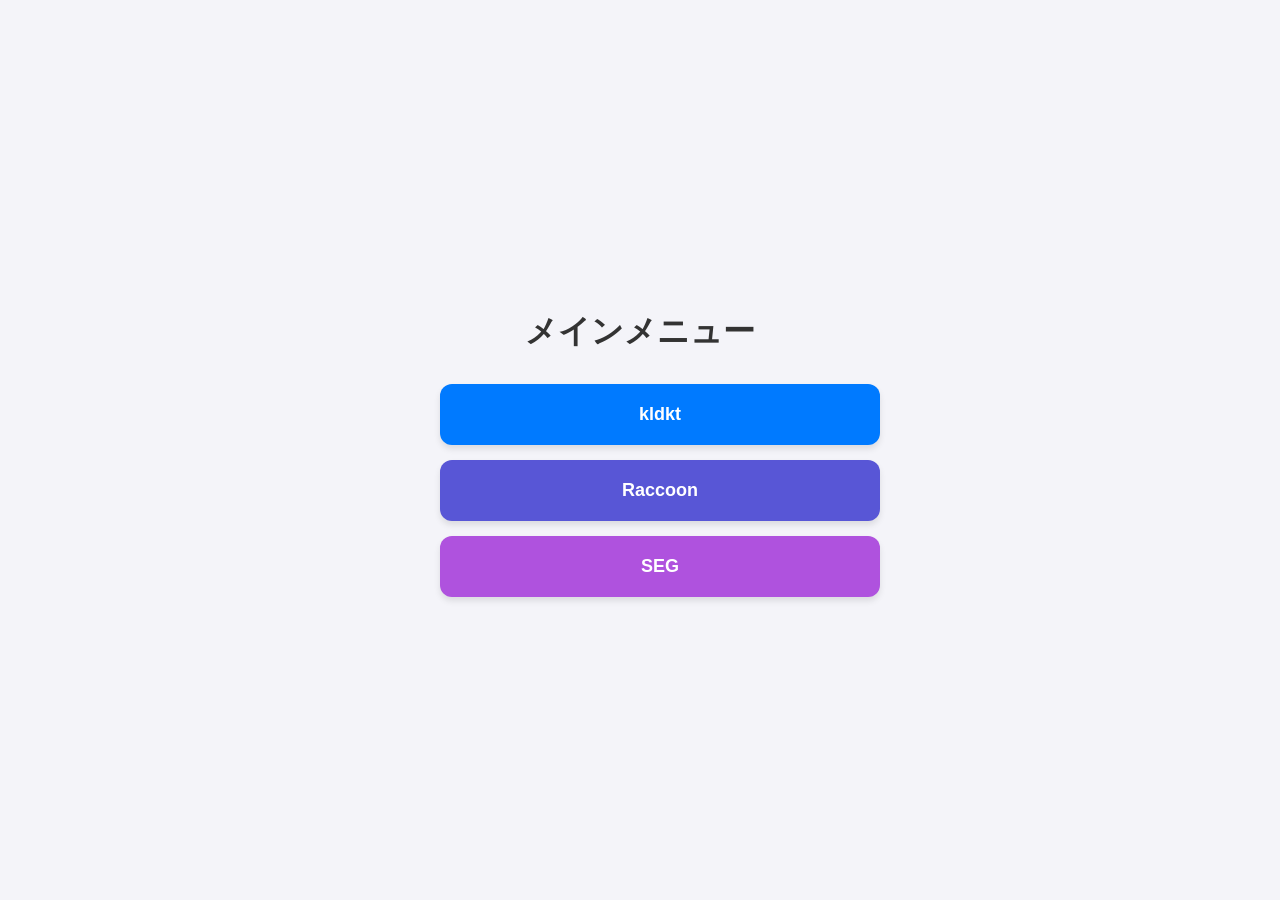
==== menu.html @ eb3f2127 "Create menu.html" ====
<!DOCTYPE html>
<html lang="ja">
<head>
    <meta charset="UTF-8">
    <meta name="viewport" content="width=device-width, initial-scale=1.0">
    <title>App Menu</title>
    <style>
        body {
            font-family: -apple-system, BlinkMacSystemFont, "Segoe UI", Roboto, Helvetica, Arial, sans-serif;
            display: flex;
            flex-direction: column;
            align-items: center;
            justify-content: center;
            min-height: 100vh;
            margin: 0;
            background-color: #f4f4f9;
        }
        h1 {
            color: #333;
            margin-bottom: 30px;
        }
        .menu-container {
            width: 90%;
            max-width: 400px;
        }
        .nav-button {
            display: block;
            width: 100%;
            padding: 20px;
            margin-bottom: 15px;
            text-align: center;
            text-decoration: none;
            color: white;
            background-color: #007AFF; /* iOS Blue */
            border-radius: 12px;
            font-weight: bold;
            font-size: 18px;
            box-shadow: 0 4px 6px rgba(0,0,0,0.1);
            transition: transform 0.2s, background-color 0.2s;
        }
        .nav-button:active {
            transform: scale(0.98);
            background-color: #0051a8;
        }
        .nav-button.secondary {
            background-color: #5856D6; /* iOS Purple */
        }
        .nav-button.tertiary {
            background-color: #AF52DE; /* iOS Indigo */
        }
    </style>
</head>
<body>

    <h1>メインメニュー</h1>

    <div class="menu-container">
        <a href="https://kazumatsukagoshi.github.io/kldkt/" class="nav-button">
            kldkt
        </a>
        
        <a href="https://kazumatsukagoshi.github.io/kldkt/raccoon.html" class="nav-button secondary">
            Raccoon
        </a>
        
        <a href="https://kazumatsukagoshi.github.io/kldkt/seg.html" class="nav-button tertiary">
            SEG
        </a>
    </div>

</body>
</html>
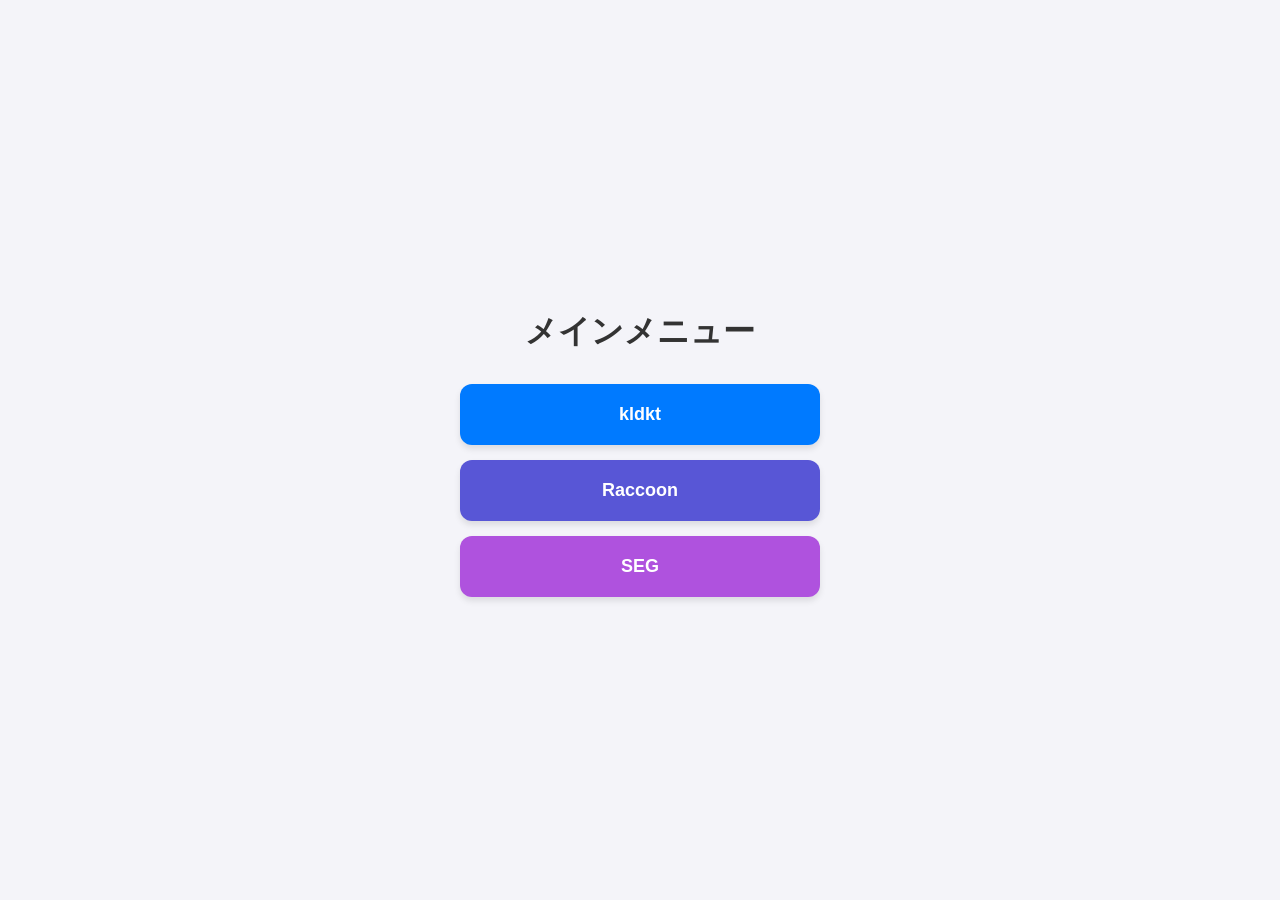
==== commit af7b2464: "Update menu.html" ====
--- a/menu.html
+++ b/menu.html
@@ -5,6 +5,9 @@
     <meta name="viewport" content="width=device-width, initial-scale=1.0">
     <title>App Menu</title>
     <style>
+        * {
+            box-sizing: border-box; /* パディングを含めて幅を計算する */
+            }
         body {
             font-family: -apple-system, BlinkMacSystemFont, "Segoe UI", Roboto, Helvetica, Arial, sans-serif;
             display: flex;
@@ -14,14 +17,18 @@
             min-height: 100vh;
             margin: 0;
             background-color: #f4f4f9;
+            padding: 0;
+            width: 100vw;       /* 画面の幅ぴったりにする */
+            overflow-x: hidden;  /* 横方向のはみ出しを強制的に隠す */
         }
         h1 {
             color: #333;
             margin-bottom: 30px;
         }
         .menu-container {
-            width: 90%;
             max-width: 400px;
+            width: 90%;        /* 親要素（body）を超えないようにする */
+            padding: 0 20px;    /* 左右に少し余白が欲しい場合はここを調整 */
         }
         .nav-button {
             display: block;
